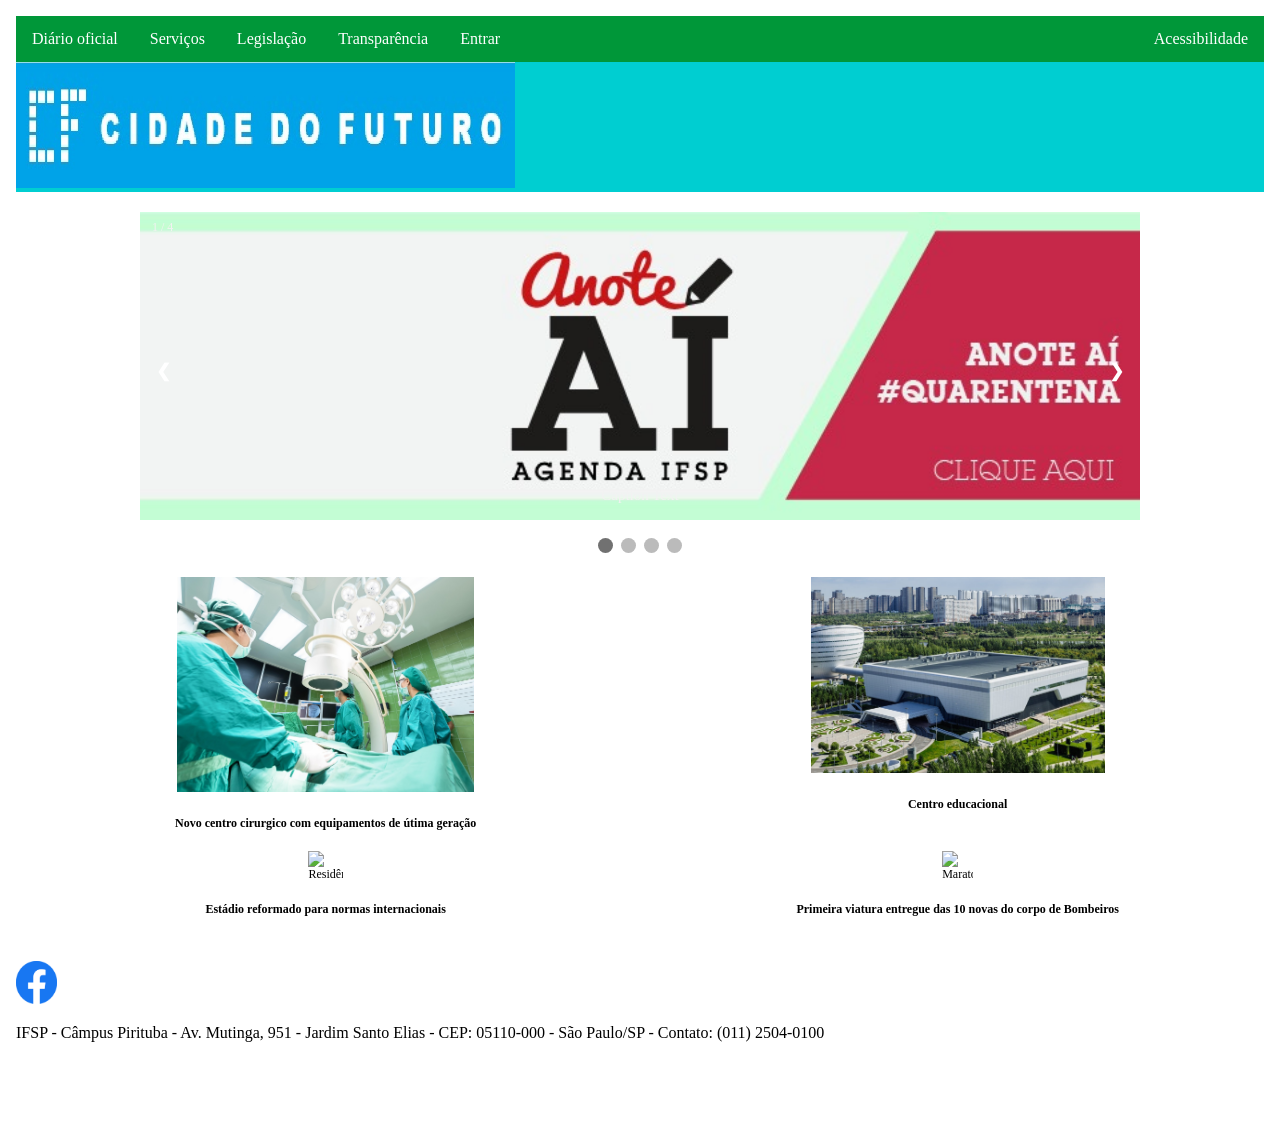
==== index.html @ 9e6a4c7e "Update index.html" ====
<!DOCTYPE html>

<html>

<head>
    <meta charset="UTF-8">
    <!-- configura a codificação de caracteres do navegador para o UTF-8-->
    <link rel="shortcut icon" href="Imagens/favicon.ico" type="image/x-icon">
    <!-- Adiciona o ícone de aba de navegador-->
    <link rel="stylesheet" href="css/conteudo.css">
    <link rel="stylesheet" href="css/grid.css">
    <link rel="stylesheet" href="css/slider.css">
    <title>Cidade do Futuro</title>
    <!-- Adiciona o título na aba do navegador-->

    <script src="js/disabling.js">
    </script>
</head>

<body>

    <header id="cabecalho">
        <!-- Indica o cabeçalho do nosso documento-->

        <nav>
            <object width="100%" height="200px" data="menu.html"></object>
        </nav>

    </header>

    <main id="conteudo">
        <!-- indica que é o conteúdo principal dessa página -->

        <!-- Slideshow container -->
        <div class="slideshow-container">

            <!-- Full-width images with number and caption text -->
            <div class="mySlides fade">
                <div class="numbertext">1 / 4</div>
                <img src="Imagens/A.png" style="width:100%">
                <div class="text">Caption Text</div>
            </div>

            <div class="mySlides fade">
                <div class="numbertext">2 / 4</div>
                <img src="Imagens/B.jpg" style="width:100%">
                <div class="text">Caption Two</div>
            </div>

            <div class="mySlides fade">
                <div class="numbertext">3 / 4</div>
                <img src="Imagens/C.jpg" style="width:100%">
                <div class="text">Caption Three</div>
            </div>

            <div class="mySlides fade">
                <div class="numbertext">4 / 4</div>
                <h1>Conheça os desafios de inovação</h1>
                <div class="videoWrapper">
                    <p align="center">
                        <iframe width="560" height="315" src="https://www.youtube.com/embed/5g5LQe3m8Po" frameborder="0" allow="accelerometer; autoplay; encrypted-media; gyroscope; picture-in-picture" allowfullscreen></iframe>
                    </p>
                </div>
            </div>




            <!-- Next and previous buttons -->
            <a class="prev" onclick="plusSlides(-1)">&#10094;</a>
            <a class="next" onclick="plusSlides(1)">&#10095;</a>
        </div>
        <br>

        <!-- The dots/circles -->
        <div style="text-align:center">
            <span class="dot" onclick="currentSlide(1)"></span>
            <span class="dot" onclick="currentSlide(2)"></span>
            <span class="dot" onclick="currentSlide(3)"></span>
            <span class="dot" onclick="currentSlide(4)"></span>
        </div>


        <div class="grid-container">
            <div class="grid-item">
                <figure>
                    <img src="Imagens/médico.jpg" alt="Médico" width="50%" height="50%">
                </figure>
                <br /><strong>Novo centro cirurgico com equipamentos de útima geração</strong>
            </div>
            <div class="grid-item">
                <figure>
                    <img src="Imagens/kazakhstan.jpg" alt="SNCT" width="50%" height="50%">
                </figure>
                <br /><strong>Centro educacional</strong>
            </div>
            <div class="grid-item">
                <figure>
                    <img src="Imagens/estadio.jpg" alt="Residência" width="40%" height="40%">
                </figure>
                <br /><strong>Estádio reformado para normas internacionais</strong>
            </div>
            <div class="grid-item">
                <figure>
                    <img src="Imagens/bombeiro.jpg" alt="Maratona" width="50%" height="50%">
                </figure>
                <br /><strong>Primeira viatura entregue das 10 novas do corpo de Bombeiros</strong>
            </div>
        </div>


    </main>

    <footer>
        <br><br>
        <object width="100%" height="200px" data="rodape.html"></object>

    </footer>

    <script src="js/slider.js">
    </script>

    <!-- Adicionar scripts abaixo apenas para publicação no Firebase -->
    <!-- The core Firebase JS SDK is always required and must be listed first -->
    <script src="/__/firebase/8.8.1/firebase-app.js"></script>

    <!-- TODO: Add SDKs for Firebase products that you want to use
     https://firebase.google.com/docs/web/setup#available-libraries -->

    <!-- Initialize Firebase -->
    <script src="/__/firebase/init.js"></script>

</body>

</html>
---- css/conteudo.css ----
@charset "UTF-8";

#conteudo {
		width: 100%;
		float: right;		
		}
		
img {
  //border-radius: 50%;
  display: block;
  margin-left: auto;
  margin-right: auto;
  width: 50%;
}

figure {
    display: inline-block;
    border: 0px dotted gray;
    margin: 20px; /* adjust as needed */
}
figure img {
    vertical-align: top;
}
figure figcaption {
    border: 1px dotted blue;
    text-align: center;
}

aside p {
	text-align: center;
}

h1{
	text-align: center;
}
---- css/grid.css ----
.grid-container {
  display: inline-grid;
  grid-template-columns: auto auto;
}

.grid-item {
  background-color: rgba(255, 255, 255, 0.8);
  border: 0px solid rgba(0, 0, 0, 0.8);
  padding: 0px;
  font-size: 12px;
  text-align: center;
}
---- css/slider.css ----
* {box-sizing:border-box}

/* Slideshow container */
.slideshow-container {
  max-width: 1000px;
  position: relative;
  margin: auto;
}

/* Hide the images by default */
.mySlides {
  display: none;
}

/* Next & previous buttons */
.prev, .next {
  cursor: pointer;
  position: absolute;
  top: 50%;
  width: auto;
  margin-top: -22px;
  padding: 16px;
  color: white;
  font-weight: bold;
  font-size: 18px;
  transition: 0.6s ease;
  border-radius: 0 3px 3px 0;
  user-select: none;
}

/* Position the "next button" to the right */
.next {
  right: 0;
  border-radius: 3px 0 0 3px;
}

/* On hover, add a black background color with a little bit see-through */
.prev:hover, .next:hover {
  background-color: rgba(0,0,0,0.8);
}

/* Caption text */
.text {
  color: #f2f2f2;
  font-size: 15px;
  padding: 8px 12px;
  position: absolute;
  bottom: 8px;
  width: 100%;
  text-align: center;
}

/* Number text (1/3 etc) */
.numbertext {
  color: #f2f2f2;
  font-size: 12px;
  padding: 8px 12px;
  position: absolute;
  top: 0;
}

/* The dots/bullets/indicators */
.dot {
  cursor: pointer;
  height: 15px;
  width: 15px;
  margin: 0 2px;
  background-color: #bbb;
  border-radius: 50%;
  display: inline-block;
  transition: background-color 0.6s ease;
}

.active, .dot:hover {
  background-color: #717171;
}

/* Fading animation */
.fade {
  -webkit-animation-name: fade;
  -webkit-animation-duration: 1.5s;
  animation-name: fade;
  animation-duration: 1.5s;
}

@-webkit-keyframes fade {
  from {opacity: .4}
  to {opacity: 1}
}

@keyframes fade {
  from {opacity: .4}
  to {opacity: 1}
}
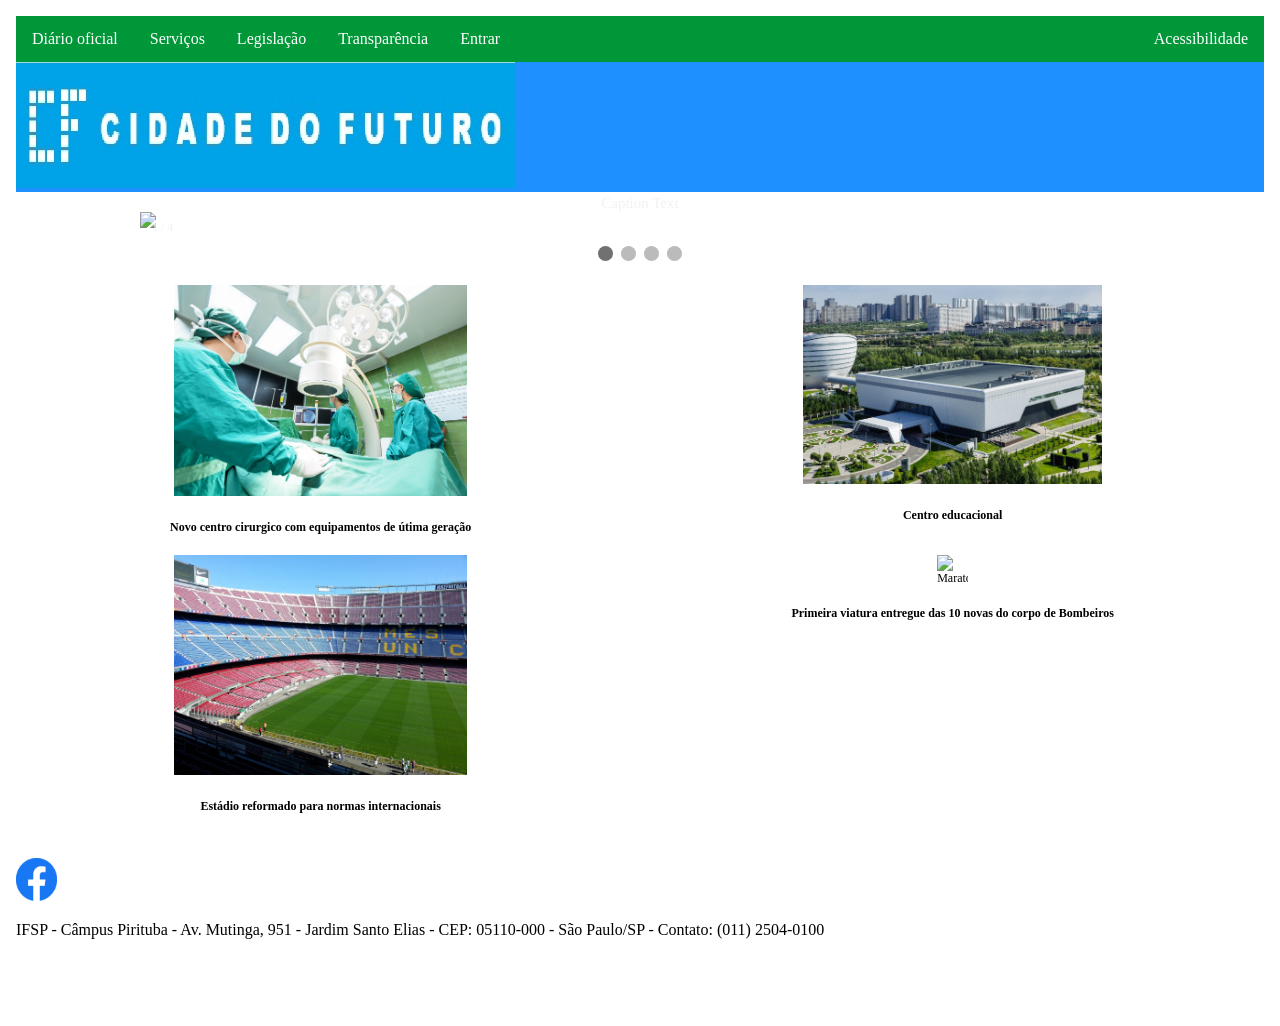
==== commit 30bd3bec: "Update index.html" ====
--- a/index.html
+++ b/index.html
@@ -37,29 +37,26 @@
             <!-- Full-width images with number and caption text -->
             <div class="mySlides fade">
                 <div class="numbertext">1 / 4</div>
-                <img src="Imagens/A.png" style="width:100%">
+                <img src="Imagens/schina.jpg" style="width:100%">
                 <div class="text">Caption Text</div>
             </div>
 
             <div class="mySlides fade">
                 <div class="numbertext">2 / 4</div>
-                <img src="Imagens/B.jpg" style="width:100%">
+                <img src="Imagens/singapore.jpg" style="width:100%">
                 <div class="text">Caption Two</div>
             </div>
 
             <div class="mySlides fade">
                 <div class="numbertext">3 / 4</div>
-                <img src="Imagens/C.jpg" style="width:100%">
+                <img src="Imagens/futuristic.jpg" style="width:100%">
                 <div class="text">Caption Three</div>
             </div>
 
             <div class="mySlides fade">
                 <div class="numbertext">4 / 4</div>
-                <h1>Conheça os desafios de inovação</h1>
-                <div class="videoWrapper">
-                    <p align="center">
-                        <iframe width="560" height="315" src="https://www.youtube.com/embed/5g5LQe3m8Po" frameborder="0" allow="accelerometer; autoplay; encrypted-media; gyroscope; picture-in-picture" allowfullscreen></iframe>
-                    </p>
+                <img src="Imagens/atlantic.jpg" style="width:100%">
+                <div class="text">Caption Four</div>
                 </div>
             </div>
 
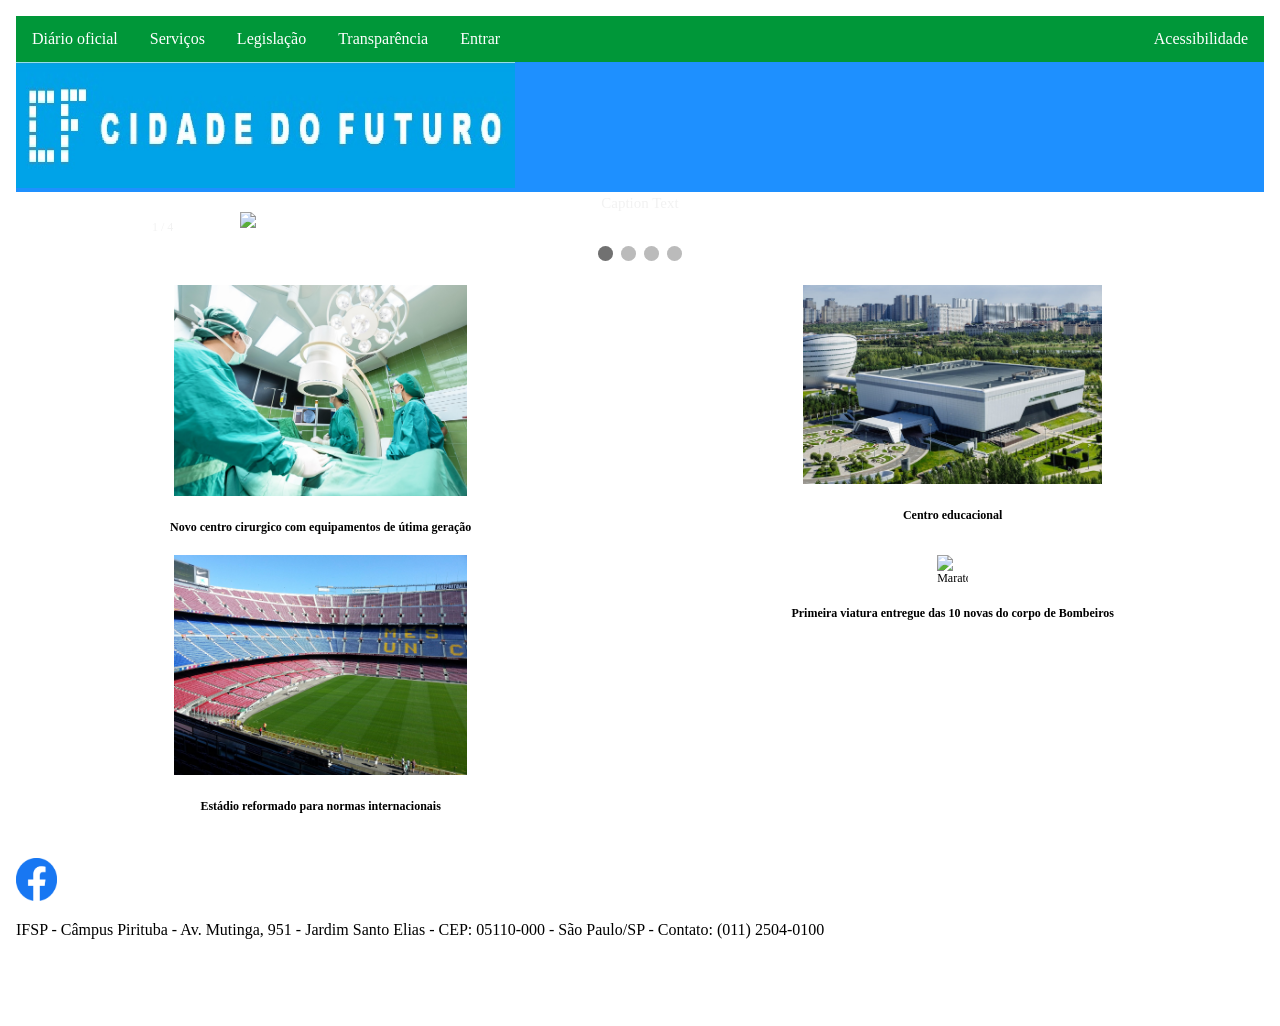
==== commit a3eeb3e3: "Update index.html" ====
--- a/index.html
+++ b/index.html
@@ -37,7 +37,7 @@
             <!-- Full-width images with number and caption text -->
             <div class="mySlides fade">
                 <div class="numbertext">1 / 4</div>
-                <img src="Imagens/schina.jpg" style="width:100%">
+                <img src="Imagens/schina.jpg" style="width:80%">
                 <div class="text">Caption Text</div>
             </div>
 
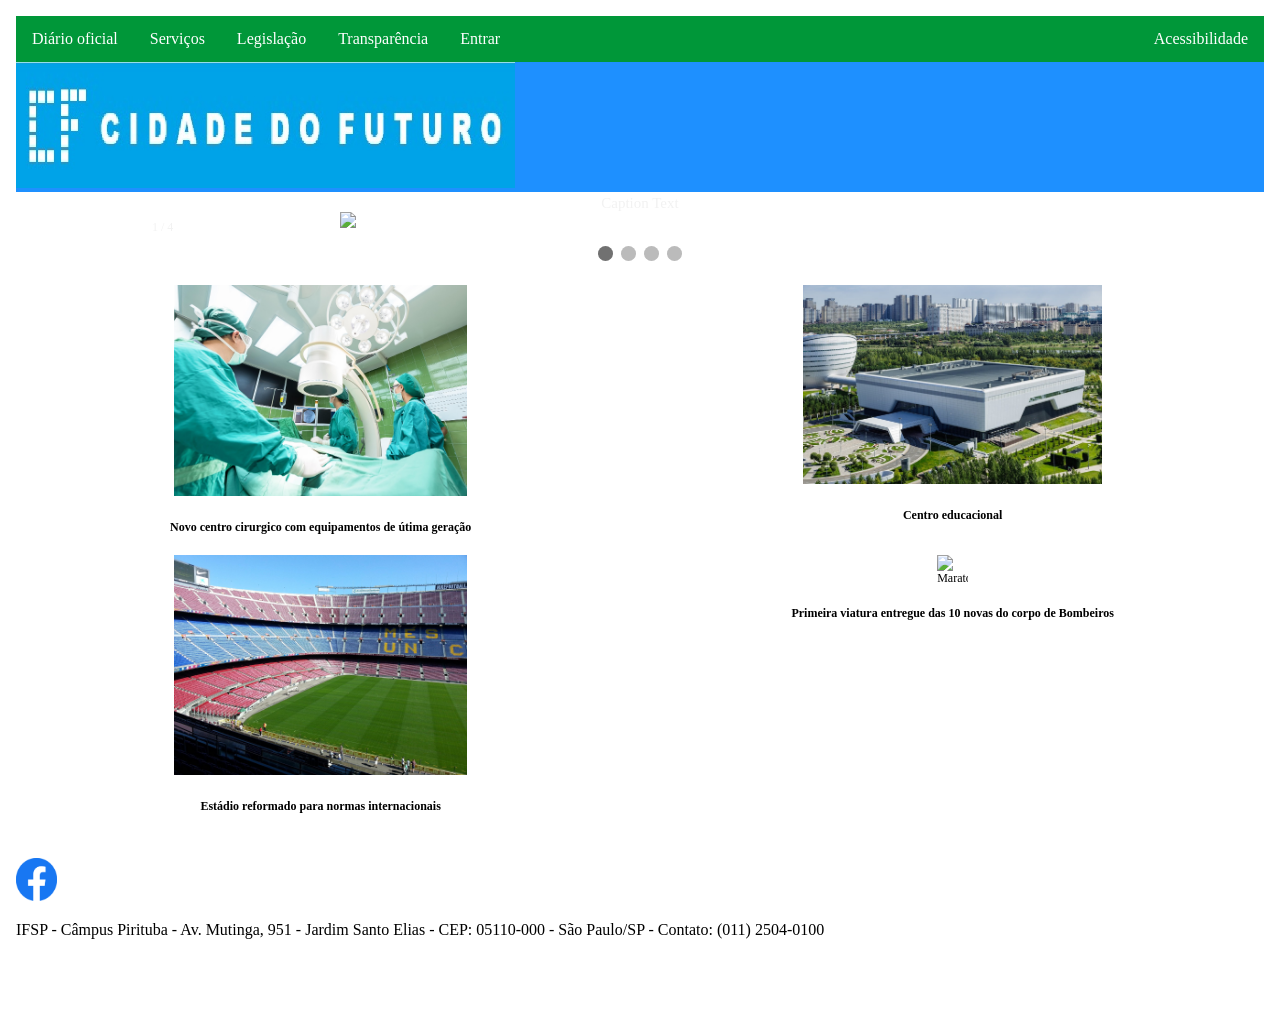
==== commit 33e17393: "Change image width from 80% to 60%" ====
--- a/index.html
+++ b/index.html
@@ -37,7 +37,7 @@
             <!-- Full-width images with number and caption text -->
             <div class="mySlides fade">
                 <div class="numbertext">1 / 4</div>
-                <img src="Imagens/schina.jpg" style="width:80%">
+                <img src="Imagens/schina.jpg" style="width:60%">
                 <div class="text">Caption Text</div>
             </div>
 
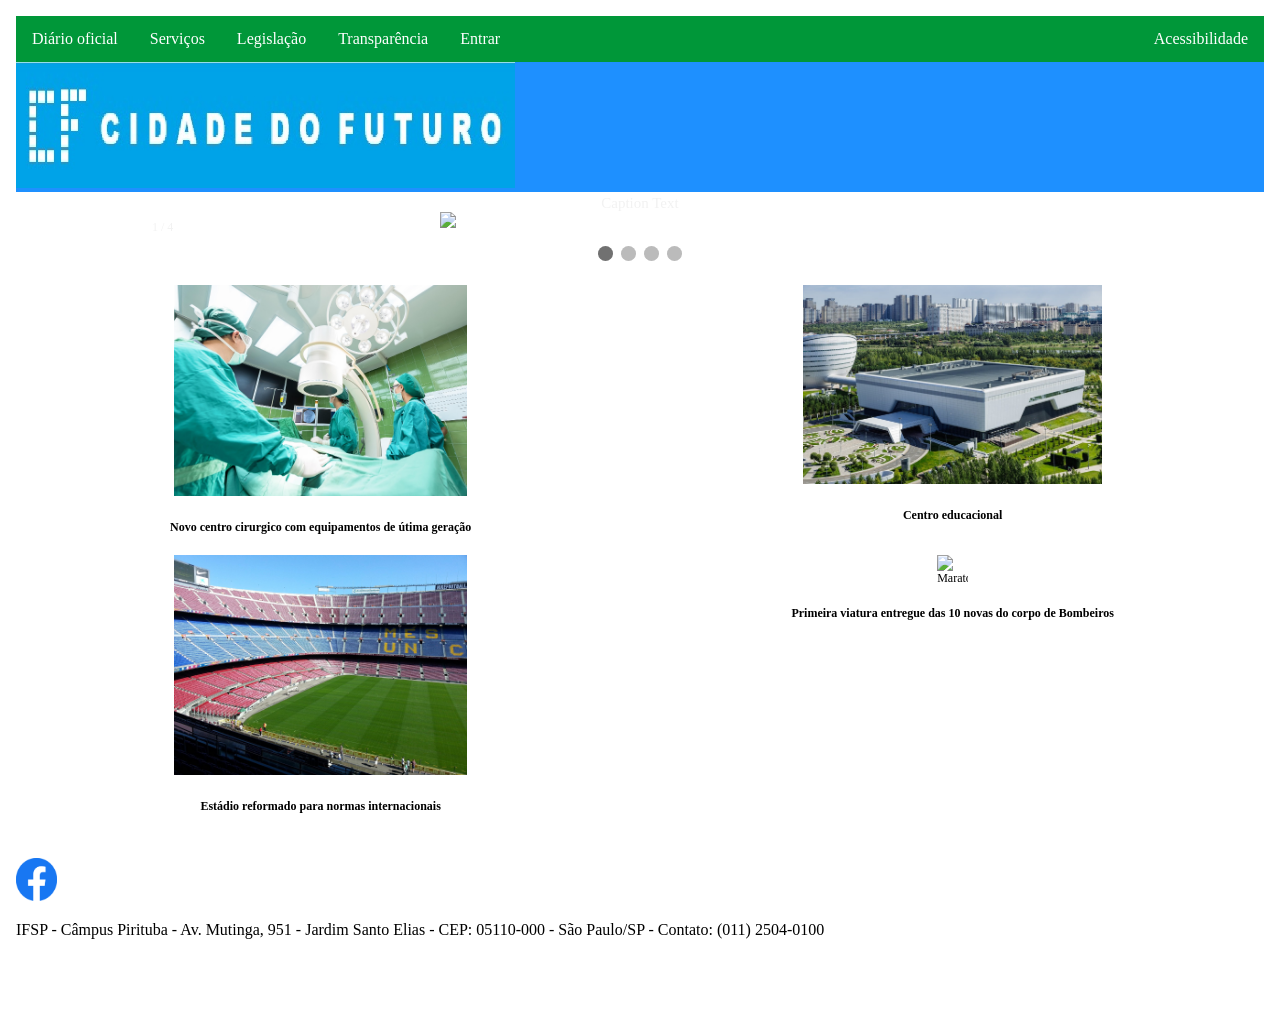
==== commit 761245f4: "Change image width from 60% to 40%" ====
--- a/index.html
+++ b/index.html
@@ -37,7 +37,7 @@
             <!-- Full-width images with number and caption text -->
             <div class="mySlides fade">
                 <div class="numbertext">1 / 4</div>
-                <img src="Imagens/schina.jpg" style="width:60%">
+                <img src="Imagens/schina.jpg" style="width:40%">
                 <div class="text">Caption Text</div>
             </div>
 
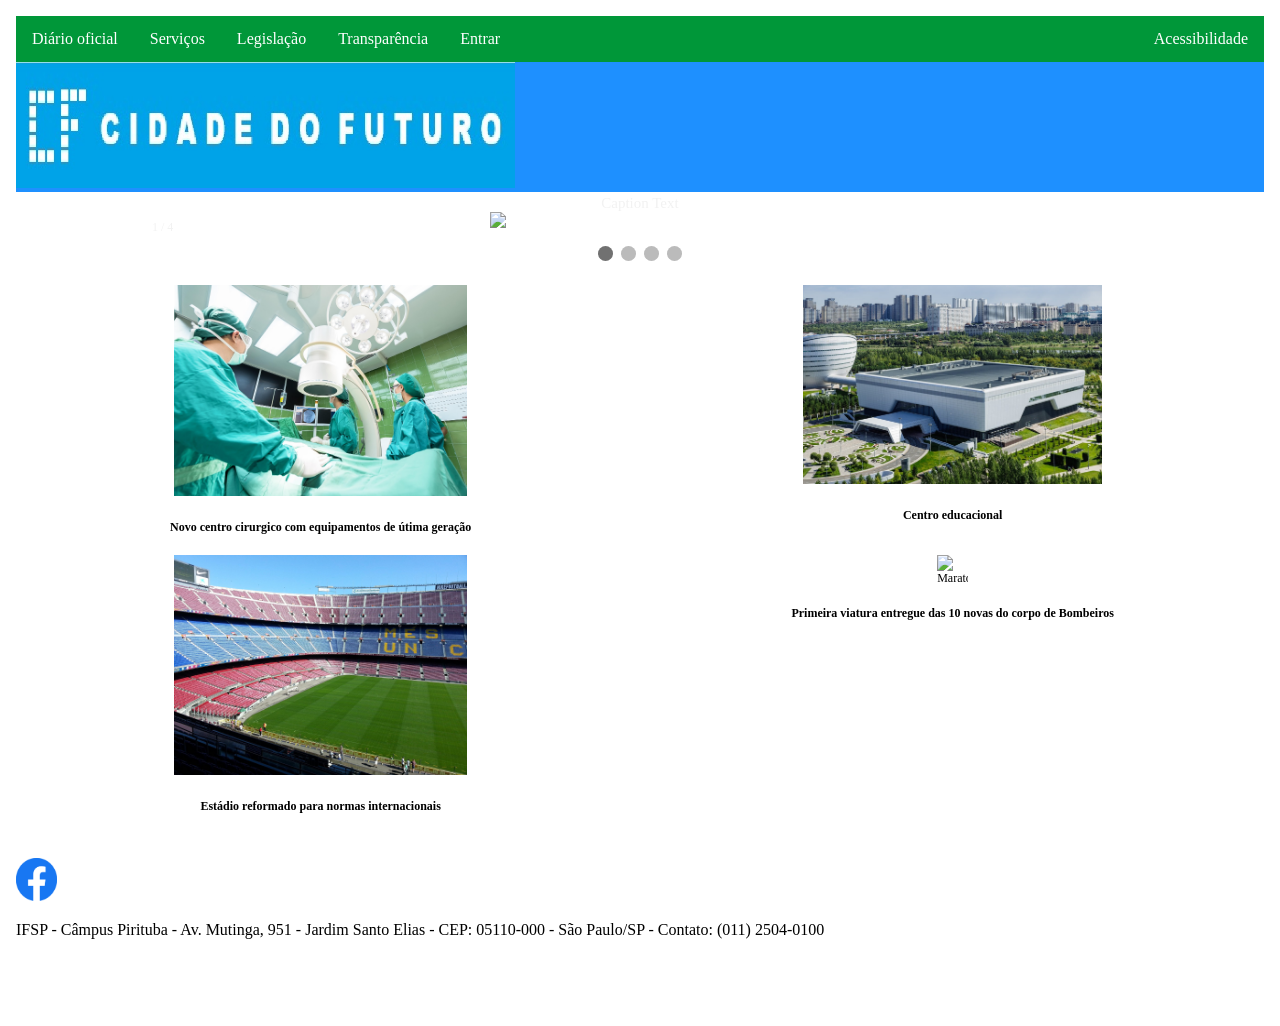
==== commit d98a790b: "Change image width from 40% to 30%" ====
--- a/index.html
+++ b/index.html
@@ -37,7 +37,7 @@
             <!-- Full-width images with number and caption text -->
             <div class="mySlides fade">
                 <div class="numbertext">1 / 4</div>
-                <img src="Imagens/schina.jpg" style="width:40%">
+                <img src="Imagens/schina.jpg" style="width:30%">
                 <div class="text">Caption Text</div>
             </div>
 
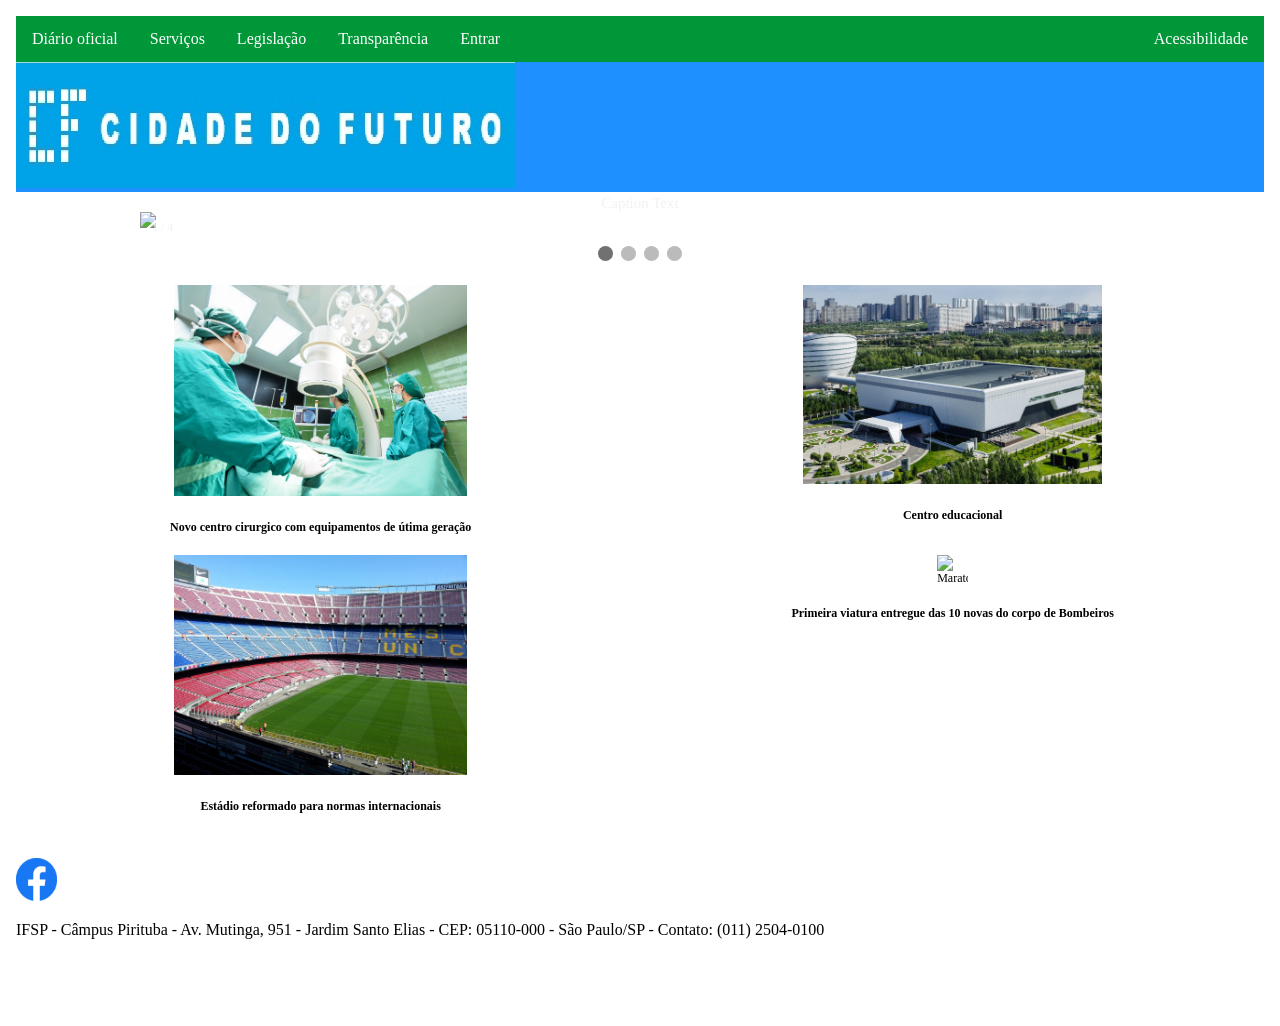
==== commit 23ac4c18: "Change image width from 30% to 100%" ====
--- a/index.html
+++ b/index.html
@@ -37,7 +37,7 @@
             <!-- Full-width images with number and caption text -->
             <div class="mySlides fade">
                 <div class="numbertext">1 / 4</div>
-                <img src="Imagens/schina.jpg" style="width:30%">
+                <img src="Imagens/schina.jpg" style="width:100%">
                 <div class="text">Caption Text</div>
             </div>
 
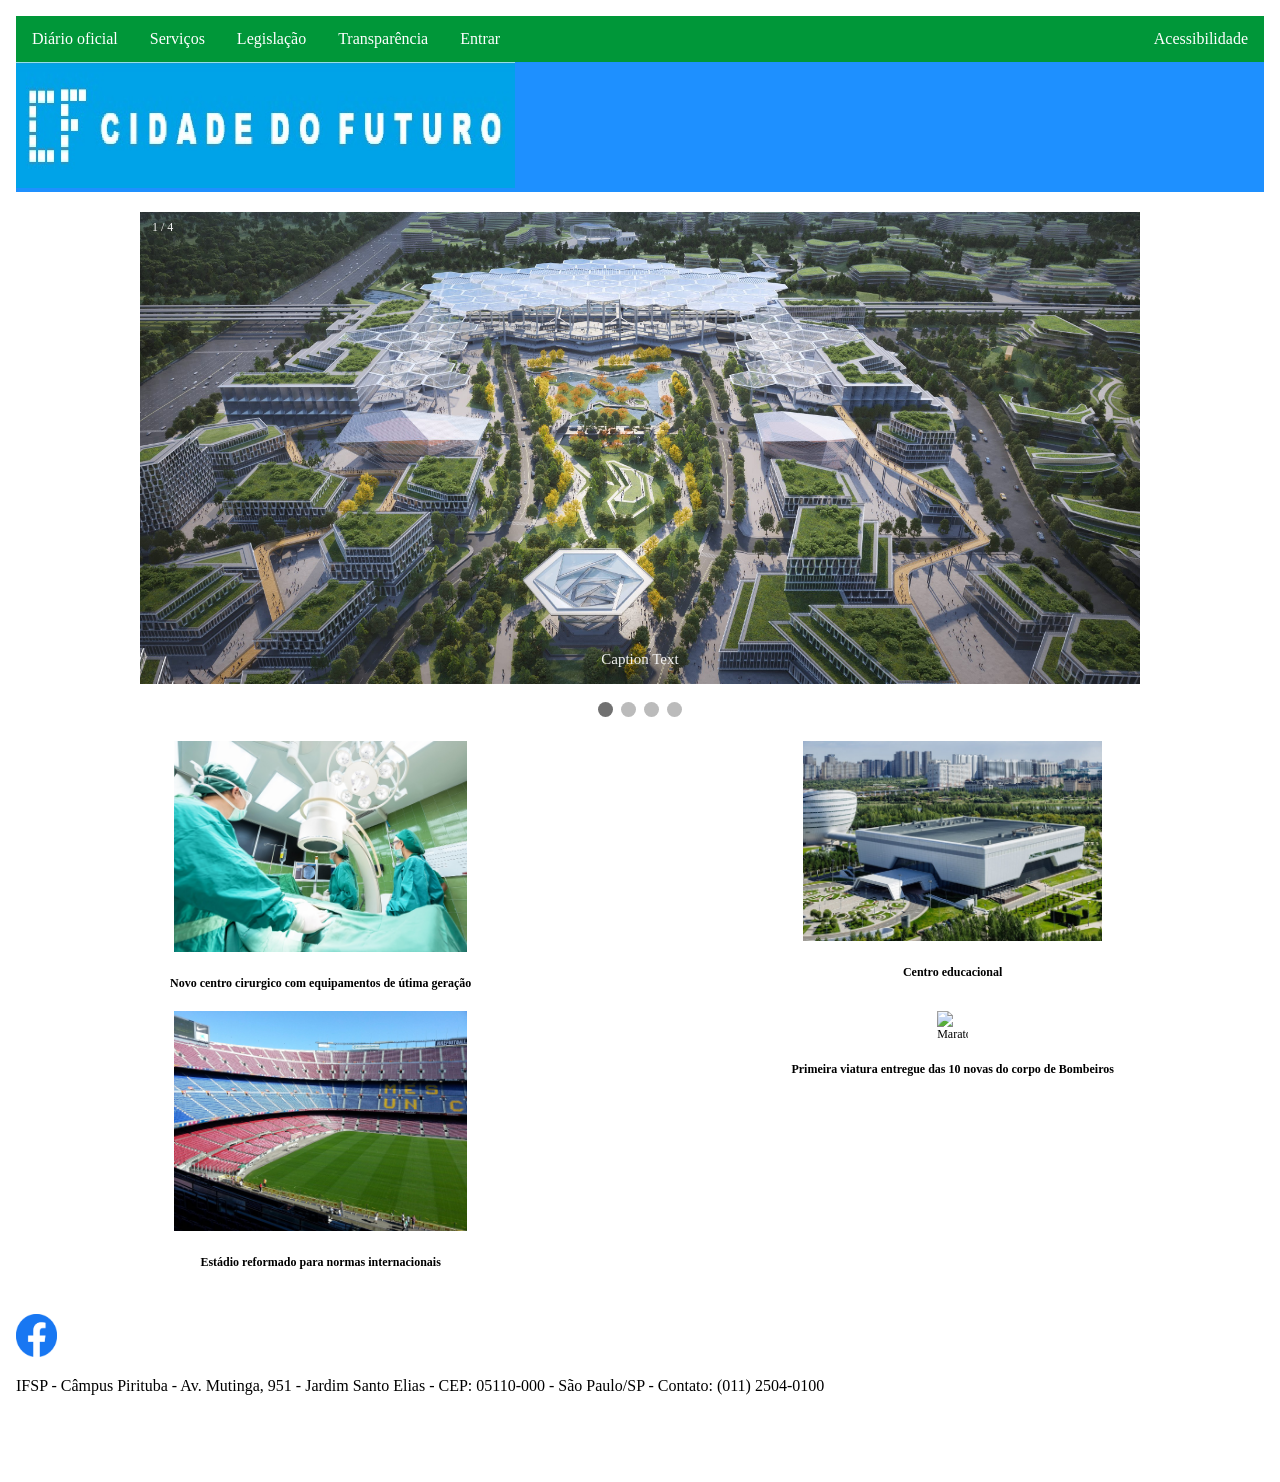
==== commit bb1ec97f: "Update index.html" ====
--- a/index.html
+++ b/index.html
@@ -37,7 +37,7 @@
             <!-- Full-width images with number and caption text -->
             <div class="mySlides fade">
                 <div class="numbertext">1 / 4</div>
-                <img src="Imagens/schina.jpg" style="width:100%">
+                <img src="Imagens/Schina.jpg" style="width:100%">
                 <div class="text">Caption Text</div>
             </div>
 
